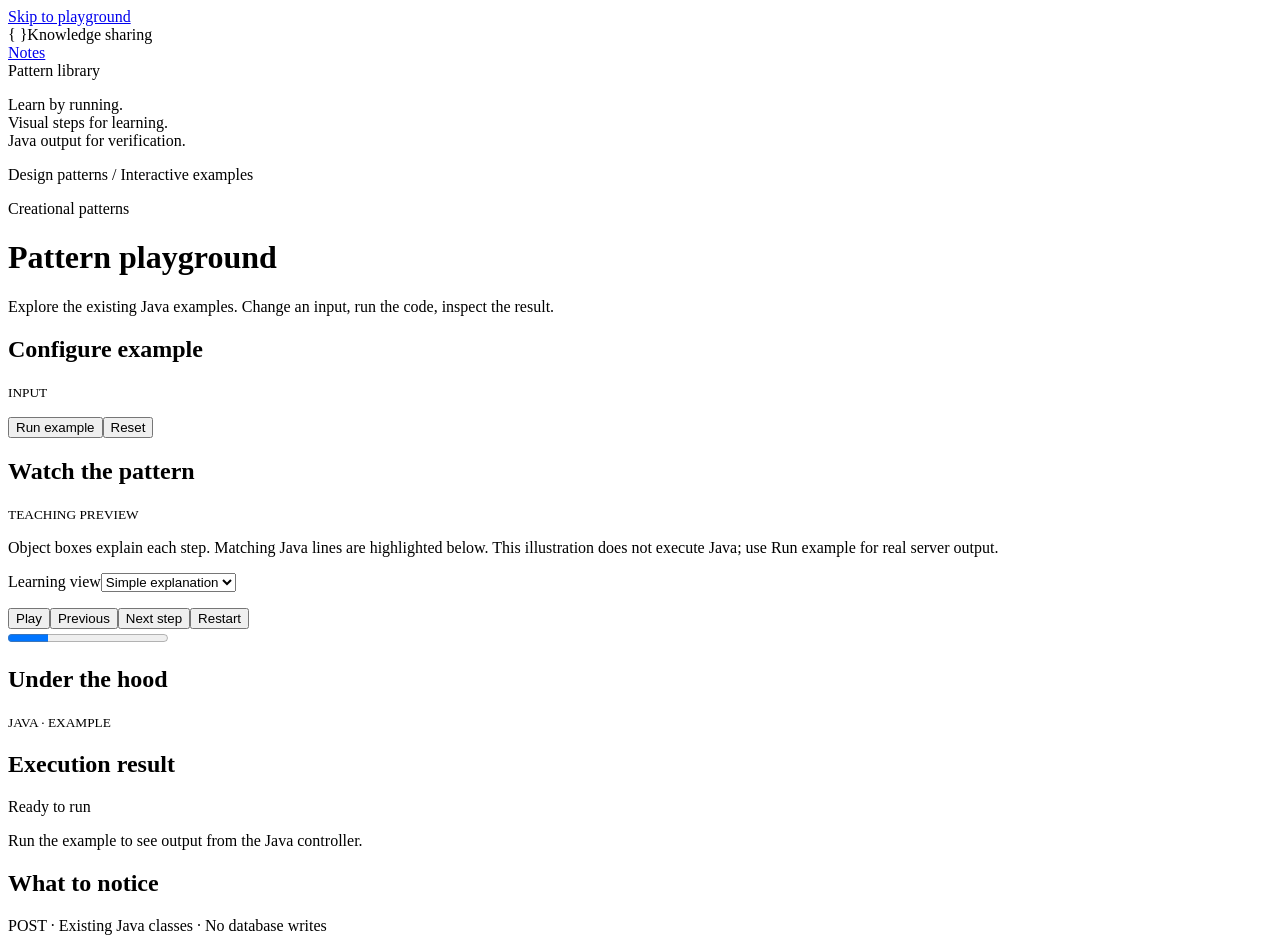
==== src/main/resources/static/patterns.html @ af9ce63d "feat: animation" ====
<!doctype html>
<html lang="en">
<head>
<meta charset="utf-8">
<meta name="viewport" content="width=device-width, initial-scale=1">
<title>Pattern playground · Knowledge sharing</title>
<link rel="stylesheet" href="/patterns.css">
<script src="/patterns.js" type="module"></script>
</head>
<body>
<a class="skip" href="#playground">Skip to playground</a>
<header><div class="brand"><span aria-hidden="true">{ }</span>Knowledge sharing</div><a href="/index.html">Notes</a></header>
<div class="shell">
<aside><div class="eyebrow">Pattern library</div><nav id="patterns" aria-label="Design pattern examples"></nav><p class="aside-note">Learn by running.<br>Visual steps for learning.<br>Java output for verification.</p></aside>
<main id="playground" tabindex="-1">
<p class="breadcrumb">Design patterns / Interactive examples</p><span class="tag">Creational patterns</span>
<h1 id="title">Pattern playground</h1><p class="intro" id="description">Explore the existing Java examples. Change an input, run the code, inspect the result.</p>
<div class="workspace">
<section class="panel" aria-labelledby="configure-title"><div class="panel-head"><h2 id="configure-title">Configure example</h2><small>INPUT</small></div><form id="demo-form"><div id="fields"></div><p class="hint" id="hint"></p><div class="actions"><button id="run" type="submit">Run example</button><button type="reset">Reset</button></div></form></section>
<div class="right">
<section class="panel visual-panel" aria-labelledby="animation-title">
<div class="panel-head"><h2 id="animation-title">Watch the pattern</h2><small>TEACHING PREVIEW</small></div>
<div class="animation-body">
<p class="animation-note">Object boxes explain each step. Matching Java lines are highlighted below. This illustration does not execute Java; use Run example for real server output.</p>
<div class="view-choice"><label for="animation-view">Learning view</label><select id="animation-view"><option value="simple">Simple explanation</option><option value="structure">Code structure</option></select></div>
<ul id="object-scene" class="object-scene" aria-label="Objects at this step"></ul>
<div id="structure-view" hidden>
<p class="animation-note">Boxes show Java types and their members. Labeled connections describe relationships. Highlighted connections match the current walkthrough step and Java line.</p>
<ul id="structure-boxes" class="structure-boxes" aria-label="Classes and interfaces"></ul>
<h3 class="structure-heading">Relationships and calls</h3>
<ul id="structure-links" class="structure-links" aria-label="Code relationships"></ul>
</div>
<p id="animation-caption" role="status" aria-live="polite" aria-atomic="true"></p>
<div class="animation-controls"><button type="button" id="animation-play" aria-pressed="false">Play</button><button type="button" id="animation-previous">Previous</button><button type="button" id="animation-next">Next step</button><button type="button" id="animation-restart">Restart</button><small id="animation-step"></small></div>
<progress id="animation-progress" aria-label="Walkthrough progress" value="1" max="4"></progress>
</div></section>
<details id="factory-guide" class="panel factory-guide" hidden>
<summary><strong id="factory-guide-title">Factory guide</strong><span id="factory-selected-branch" class="factory-branch"></span><span>Explore choices, creation steps, and extension points</span></summary>
<div class="factory-guide-body">
<h3>Who chooses the product?</h3><p id="factory-decision"></p>
<div class="factory-table-scroll" role="region" aria-label="Available pattern branches" tabindex="0"><table id="factory-families"></table></div>
<div class="factory-guide-columns">
<section aria-labelledby="factory-flow-title"><h3 id="factory-flow-title">Creation sequence · selected branch</h3><p class="animation-note">Read top to bottom. Expected Java behavior, not a live execution trace.</p><ol id="factory-flow"></ol></section>
<section aria-labelledby="factory-facts-title"><h3 id="factory-facts-title">Contracts and extension points</h3><dl id="factory-facts"></dl></section>
</div>
<p class="animation-note">Source: <span id="factory-guide-source"></span></p>
</div>
</details>
<section class="panel code" aria-labelledby="code-title"><div class="panel-head"><h2 id="code-title">Under the hood</h2><small>JAVA · EXAMPLE</small></div><pre><code id="code"></code></pre><p id="source"></p></section>
<section class="panel" aria-labelledby="result-title"><div class="panel-head"><h2 id="result-title">Execution result</h2><p id="status" role="status" aria-live="polite">Ready to run</p></div><div id="output"><p>Run the example to see output from the Java controller.</p></div></section>
</div></div>
<section class="takeaway" aria-labelledby="takeaway-title"><h2 id="takeaway-title">What to notice</h2><p id="takeaway"></p></section>
<footer>POST <code id="endpoint"></code> · Existing Java classes · No database writes</footer>
<noscript>JavaScript is required to run interactive examples.</noscript>
</main></div>
</body></html>
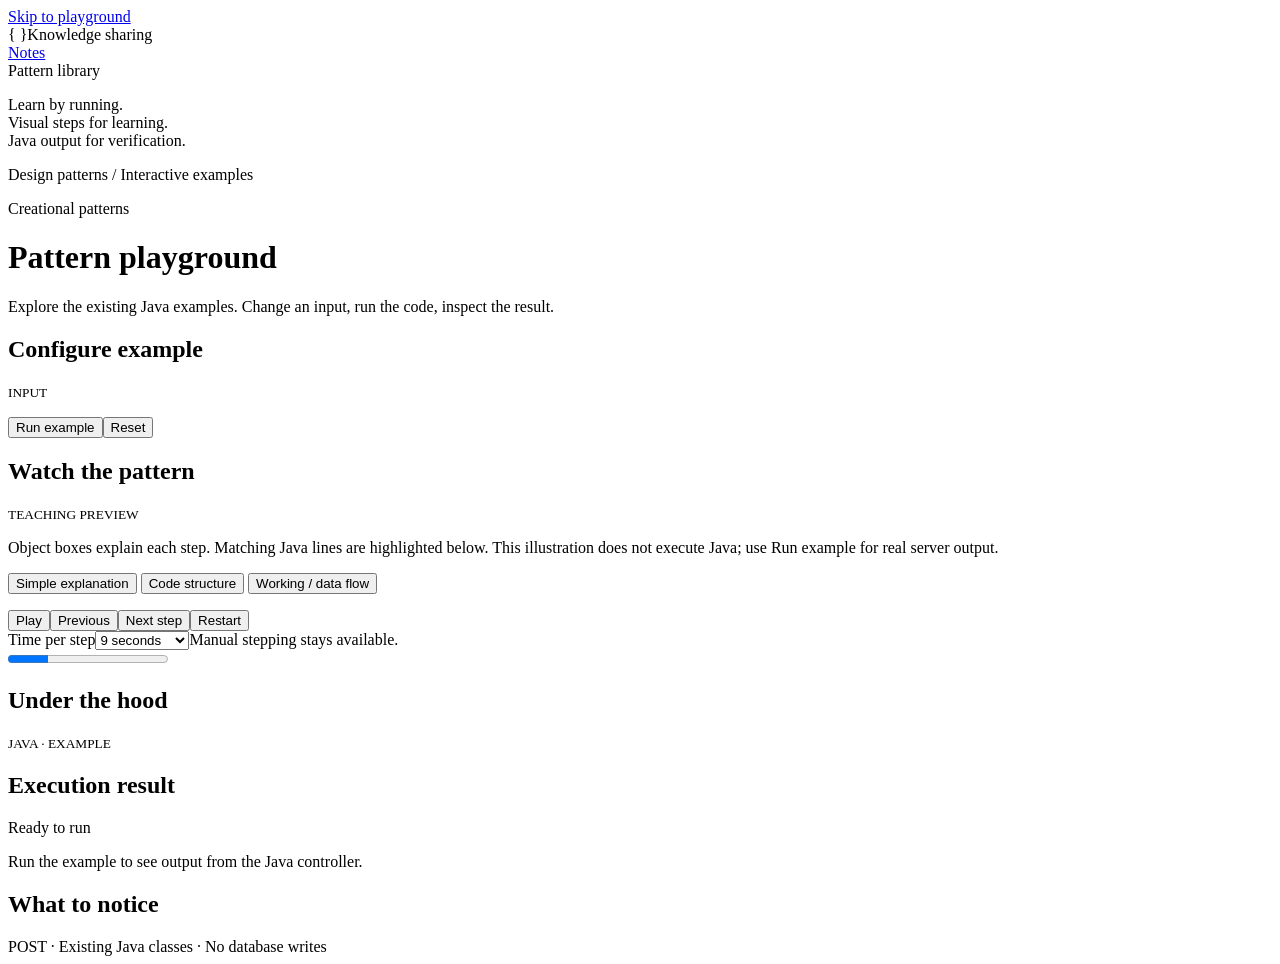
==== commit 5aa6dc73: "feat: animation" ====
--- a/src/main/resources/static/patterns.html
+++ b/src/main/resources/static/patterns.html
@@ -22,16 +22,25 @@
 <div class="panel-head"><h2 id="animation-title">Watch the pattern</h2><small>TEACHING PREVIEW</small></div>
 <div class="animation-body">
 <p class="animation-note">Object boxes explain each step. Matching Java lines are highlighted below. This illustration does not execute Java; use Run example for real server output.</p>
-<div class="view-choice"><label for="animation-view">Learning view</label><select id="animation-view"><option value="simple">Simple explanation</option><option value="structure">Code structure</option></select></div>
-<ul id="object-scene" class="object-scene" aria-label="Objects at this step"></ul>
-<div id="structure-view" hidden>
+<div class="learning-tabs" role="tablist" aria-label="Learning view">
+<button type="button" id="simple-tab" role="tab" aria-selected="true" aria-controls="simple-view" tabindex="0" data-view="simple">Simple explanation</button>
+<button type="button" id="structure-tab" role="tab" aria-selected="false" aria-controls="structure-view" tabindex="-1" data-view="structure">Code structure</button>
+<button type="button" id="flow-tab" role="tab" aria-selected="false" aria-controls="flow-view" tabindex="-1" data-view="flow">Working / data flow</button>
+</div>
+<div id="simple-view" role="tabpanel" aria-labelledby="simple-tab" tabindex="0"><ul id="object-scene" class="object-scene" aria-label="Objects at this step"></ul></div>
+<div id="structure-view" role="tabpanel" aria-labelledby="structure-tab" tabindex="0" hidden>
 <p class="animation-note">Boxes show Java types and their members. Labeled connections describe relationships. Highlighted connections match the current walkthrough step and Java line.</p>
 <ul id="structure-boxes" class="structure-boxes" aria-label="Classes and interfaces"></ul>
 <h3 class="structure-heading">Relationships and calls</h3>
 <ul id="structure-links" class="structure-links" aria-label="Code relationships"></ul>
 </div>
-<p id="animation-caption" role="status" aria-live="polite" aria-atomic="true"></p>
+<div id="flow-view" role="tabpanel" aria-labelledby="flow-tab" tabindex="0" hidden>
+<p class="animation-note">Read top to bottom: who acts, what moves, and what returns. Current step follows playback; values reflect your inputs. Teaching model, not a live Java trace.</p>
+<ol id="data-flow" class="data-flow" aria-label="Working sequence and transferred data"></ol>
+</div>
+<div class="caption-slot"><p id="animation-caption" role="status" aria-live="polite" aria-atomic="true"></p><div id="caption-sizing" aria-hidden="true"></div></div>
 <div class="animation-controls"><button type="button" id="animation-play" aria-pressed="false">Play</button><button type="button" id="animation-previous">Previous</button><button type="button" id="animation-next">Next step</button><button type="button" id="animation-restart">Restart</button><small id="animation-step"></small></div>
+<div class="playback-pace"><label for="animation-pace">Time per step</label><select id="animation-pace"><option value="6500">6.5 seconds</option><option value="9000" selected>9 seconds</option><option value="12000">12 seconds</option></select><span>Manual stepping stays available.</span></div>
 <progress id="animation-progress" aria-label="Walkthrough progress" value="1" max="4"></progress>
 </div></section>
 <details id="factory-guide" class="panel factory-guide" hidden>
